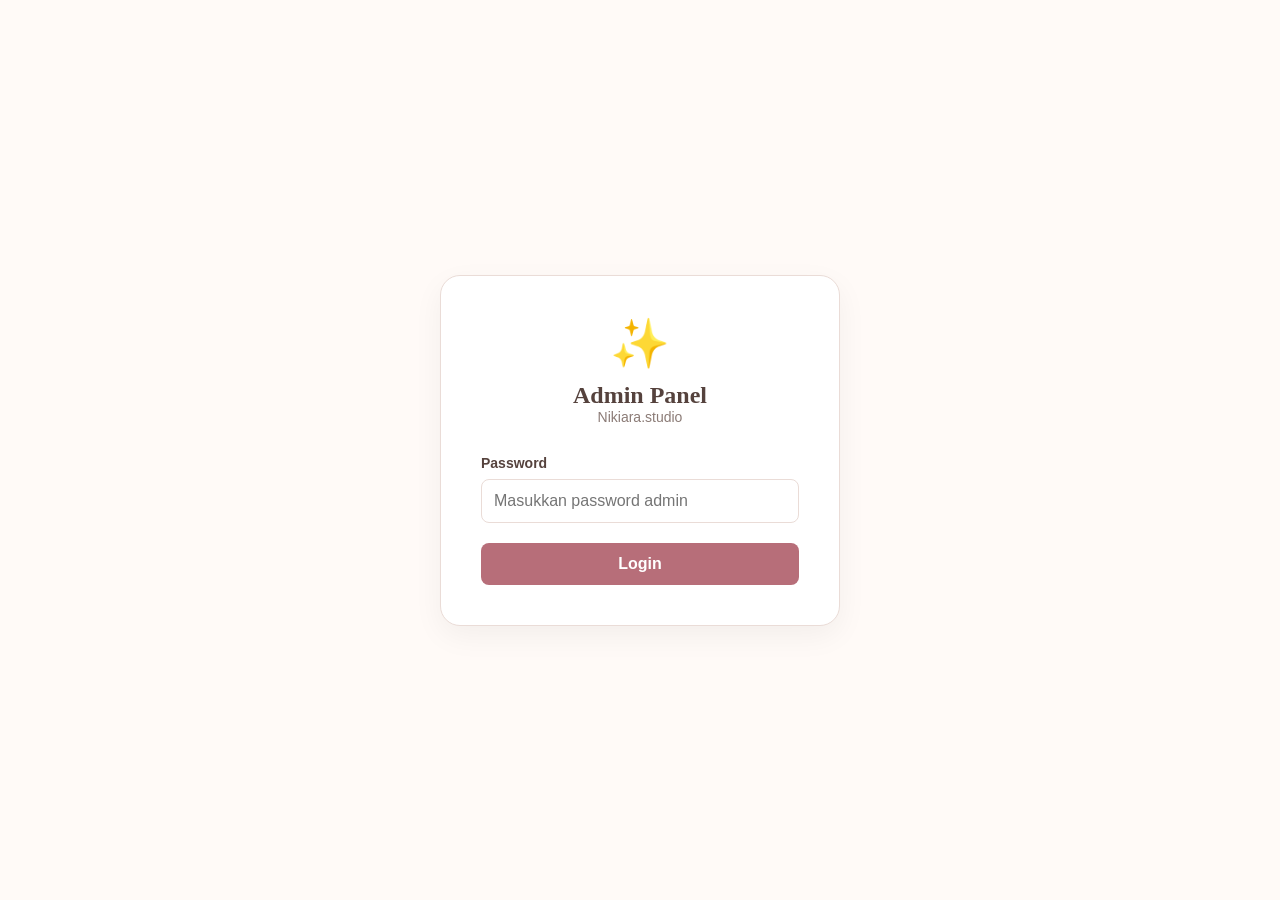
==== admin.html @ 88297eed "Rename Admin.html to admin.html" ====
<!DOCTYPE html>
<html lang="id">
<head>
  <meta charset="UTF-8">
  <meta name="viewport" content="width=device-width, initial-scale=1.0">
  <title>Control Panel - Nikiara.studio</title>
  <link rel="stylesheet" href="admin.css">
</head>
<body>

  <!-- ======================================
       LOGIN SCREEN
  ====================================== -->
  <div id="loginScreen" class="login-screen">
    <div class="login-card">
      <div class="login-header">
        <div class="brand-logo-placeholder">✨</div>
        <h2>Admin Panel</h2>
        <p>Nikiara.studio</p>
      </div>
      <form id="loginForm" class="login-form">
        <div class="form-group">
          <label for="adminPassword">Password</label>
          <input type="password" id="adminPassword" required placeholder="Masukkan password admin">
        </div>
        <button type="submit" class="primary-button w-100">Login</button>
        <p id="loginError" class="error-text" style="display: none;">Password salah!</p>
      </form>
    </div>
  </div>

  <!-- ======================================
       MAIN DASHBOARD
  ====================================== -->
  <div id="adminDashboard" class="admin-layout" style="display: none;">
    
    <!-- SIDEBAR -->
    <aside class="sidebar">
      <div class="sidebar-header">
        <h2>Nikiara Admin</h2>
      </div>
      <nav class="sidebar-nav" id="sidebarNav">
        <button class="nav-item active" data-target="panel-dashboard">📊 Dashboard</button>
        <button class="nav-item" data-target="panel-products">📦 Products</button>
        <button class="nav-item" data-target="panel-categories">🏷️ Categories</button>
        <button class="nav-item" data-target="panel-orders">🛒 Orders</button>
        <button class="nav-item" data-target="panel-portfolio">✨ Portfolio (Ref)</button>
        <button class="nav-item" data-target="panel-settings">⚙️ Settings</button>
      </nav>
      <div class="sidebar-footer">
        <button id="logoutBtn" class="nav-item text-danger">🚪 Logout</button>
      </div>
    </aside>

    <!-- MAIN CONTENT -->
    <main class="main-content">
      <header class="top-header">
        <h2 id="currentPanelTitle">Dashboard</h2>
        <div class="header-actions">
          <span class="admin-badge">Admin</span>
        </div>
      </header>

      <div class="content-area">
        
        <!-- PANEL: DASHBOARD -->
        <div id="panel-dashboard" class="panel active">
          <div class="stats-grid">
            <div class="stat-card">
              <h3>Total Orders</h3>
              <p class="stat-value">0</p>
            </div>
            <div class="stat-card">
              <h3>Active Products</h3>
              <p class="stat-value">0</p>
            </div>
            <div class="stat-card">
              <h3>Total Revenue</h3>
              <p class="stat-value">Rp0</p>
            </div>
          </div>
          <div class="placeholder-box">
            <p>Welcome to Nikiara Control Panel. Data will be synced from Google Sheets.</p>
          </div>
        </div>

        <!-- PANEL: PRODUCTS (Placeholder) -->
        <div id="panel-products" class="panel" style="display: none;">
          <div class="panel-toolbar">
            <button class="primary-button">+ Add Product</button>
          </div>
          <div class="placeholder-box">
            <p>Product management table will appear here.</p>
          </div>
        </div>

        <!-- PANEL: ORDERS (Placeholder) -->
        <div id="panel-orders" class="panel" style="display: none;">
          <div class="placeholder-box">
            <p>Order management table will appear here.</p>
          </div>
        </div>

        <!-- Other panels will be built here iteratively -->
        
      </div>
    </main>
  </div>

  <script src="admin.js"></script>
</body>
</html>
---- admin.css ----
/* RESET & BASE */
* { box-sizing: border-box; margin: 0; padding: 0; }
body { font-family: -apple-system, BlinkMacSystemFont, 'Segoe UI', Roboto, sans-serif; background: #f5f5f7; color: #333; }
button, input { font: inherit; border: 0; }
button { cursor: pointer; }

/* UTILITIES */
.w-100 { width: 100%; }
.text-danger { color: #d9534f !important; }

/* BUTTONS */
.primary-button { background: #b76e79; color: white; padding: 12px 20px; border-radius: 8px; font-weight: 600; transition: 0.2s; }
.primary-button:hover { background: #a05d68; }

/* LOGIN SCREEN */
.login-screen { position: fixed; inset: 0; background: #fffaf7; display: flex; align-items: center; justify-content: center; z-index: 100; }
.login-card { background: white; width: 100%; max-width: 400px; padding: 40px; border-radius: 20px; box-shadow: 0 10px 30px rgba(0,0,0,0.05); text-align: center; border: 1px solid #eadcd7; }
.login-header { margin-bottom: 30px; }
.brand-logo-placeholder { font-size: 48px; margin-bottom: 10px; }
.login-header h2 { color: #55423d; font-family: Georgia, serif; }
.login-header p { color: #8b7b76; font-size: 14px; }
.form-group { margin-bottom: 20px; text-align: left; }
.form-group label { display: block; font-size: 14px; font-weight: 600; margin-bottom: 8px; color: #55423d; }
.form-group input { width: 100%; padding: 12px; border: 1px solid #eadcd7; border-radius: 8px; outline: none; transition: 0.2s; }
.form-group input:focus { border-color: #b76e79; box-shadow: 0 0 0 3px rgba(183,110,121,0.1); }
.error-text { color: #d9534f; font-size: 13px; margin-top: 10px; }

/* ADMIN LAYOUT */
.admin-layout { display: flex; height: 100vh; overflow: hidden; }

/* SIDEBAR */
.sidebar { width: 260px; background: white; border-right: 1px solid #eaeaea; display: flex; flex-direction: column; }
.sidebar-header { padding: 24px; border-bottom: 1px solid #eaeaea; }
.sidebar-header h2 { font-size: 18px; color: #55423d; font-family: Georgia, serif; }
.sidebar-nav { flex: 1; padding: 20px 10px; overflow-y: auto; }
.nav-item { width: 100%; text-align: left; padding: 12px 16px; margin-bottom: 4px; background: transparent; border-radius: 8px; color: #666; font-weight: 500; transition: 0.2s; display: flex; align-items: center; gap: 10px; }
.nav-item:hover { background: #f5f5f7; color: #333; }
.nav-item.active { background: #f3e7e3; color: #b76e79; font-weight: 600; }
.sidebar-footer { padding: 20px 10px; border-top: 1px solid #eaeaea; }

/* MAIN CONTENT */
.main-content { flex: 1; display: flex; flex-direction: column; overflow: hidden; }
.top-header { height: 70px; background: white; border-bottom: 1px solid #eaeaea; display: flex; align-items: center; justify-content: space-between; padding: 0 30px; }
.admin-badge { background: #e7efd9; color: #4d5b4f; padding: 6px 12px; border-radius: 20px; font-size: 12px; font-weight: 700; }
.content-area { flex: 1; padding: 30px; overflow-y: auto; background: #f9f9fb; }

/* PANELS & WIDGETS */
.panel-toolbar { margin-bottom: 20px; display: flex; justify-content: flex-end; }
.stats-grid { display: grid; grid-template-columns: repeat(auto-fit, minmax(200px, 1fr)); gap: 20px; margin-bottom: 30px; }
.stat-card { background: white; padding: 24px; border-radius: 12px; border: 1px solid #eaeaea; box-shadow: 0 2px 10px rgba(0,0,0,0.02); }
.stat-card h3 { font-size: 14px; color: #888; font-weight: 500; margin-bottom: 10px; }
.stat-card .stat-value { font-size: 28px; font-weight: 700; color: #333; }
.placeholder-box { background: white; border: 1px dashed #ccc; border-radius: 12px; padding: 40px; text-align: center; color: #888; }
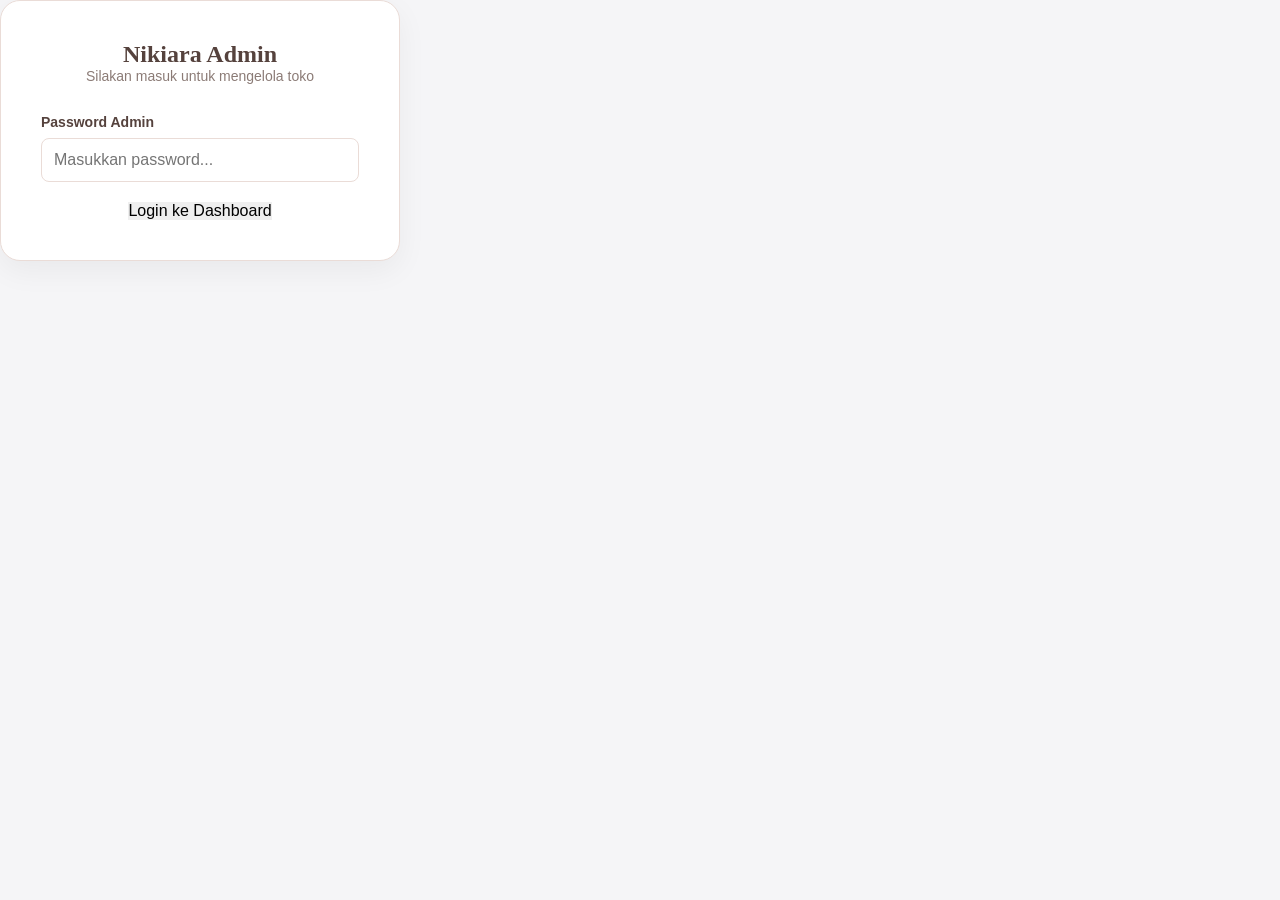
==== commit 2818d02d: "Update admin.html" ====
--- a/admin.html
+++ b/admin.html
@@ -8,33 +8,28 @@
 </head>
 <body>
 
-  <!-- ======================================
-       LOGIN SCREEN
-  ====================================== -->
-  <div id="loginScreen" class="login-screen">
+  <!-- 1. SCREEN LOGIN -->
+  <div id="loginScreen" class="login-container">
     <div class="login-card">
       <div class="login-header">
-        <div class="brand-logo-placeholder">✨</div>
-        <h2>Admin Panel</h2>
-        <p>Nikiara.studio</p>
+        <h2>Nikiara Admin</h2>
+        <p>Silakan masuk untuk mengelola toko</p>
       </div>
-      <form id="loginForm" class="login-form">
+      <form id="loginForm">
         <div class="form-group">
-          <label for="adminPassword">Password</label>
-          <input type="password" id="adminPassword" required placeholder="Masukkan password admin">
+          <label for="adminPassword">Password Admin</label>
+          <input type="password" id="adminPassword" placeholder="Masukkan password..." required>
         </div>
-        <button type="submit" class="primary-button w-100">Login</button>
-        <p id="loginError" class="error-text" style="display: none;">Password salah!</p>
+        <p id="loginError" class="login-error" style="display:none; color:red; margin-bottom:10px;">Password salah!</p>
+        <button type="submit" class="btn-primary">Login ke Dashboard</button>
       </form>
     </div>
   </div>
 
-  <!-- ======================================
-       MAIN DASHBOARD
-  ====================================== -->
-  <div id="adminDashboard" class="admin-layout" style="display: none;">
+  <!-- 2. DASHBOARD MAIN LAYOUT -->
+  <div id="adminDashboard" class="dashboard-container" style="display: none;">
     
-    <!-- SIDEBAR -->
+    <!-- Sidebar -->
     <aside class="sidebar">
       <div class="sidebar-header">
         <h2>Nikiara Admin</h2>
@@ -44,27 +39,26 @@
         <button class="nav-item" data-target="panel-products">📦 Products</button>
         <button class="nav-item" data-target="panel-categories">🏷️ Categories</button>
         <button class="nav-item" data-target="panel-orders">🛒 Orders</button>
-        <button class="nav-item" data-target="panel-portfolio">✨ Portfolio (Ref)</button>
+        <button class="nav-item" data-target="panel-references">✨ Portfolio (Ref)</button>
         <button class="nav-item" data-target="panel-settings">⚙️ Settings</button>
+        <hr style="border:0; border-top:1px solid #eee; margin:15px 0;">
+        <button class="nav-item logout" id="logoutBtn">🚪 Logout</button>
       </nav>
-      <div class="sidebar-footer">
-        <button id="logoutBtn" class="nav-item text-danger">🚪 Logout</button>
-      </div>
     </aside>
 
-    <!-- MAIN CONTENT -->
+    <!-- Content Area -->
     <main class="main-content">
-      <header class="top-header">
-        <h2 id="currentPanelTitle">Dashboard</h2>
-        <div class="header-actions">
-          <span class="admin-badge">Admin</span>
+      <header class="top-bar">
+        <h1 id="currentPanelTitle">Dashboard</h1>
+        <div class="user-profile">
+          <span>Admin</span>
         </div>
       </header>
 
-      <div class="content-area">
+      <div class="content-body">
         
-        <!-- PANEL: DASHBOARD -->
-        <div id="panel-dashboard" class="panel active">
+        <!-- PANEL 1: DASHBOARD OVERVIEW -->
+        <section id="panel-dashboard" class="panel active">
           <div class="stats-grid">
             <div class="stat-card">
               <h3>Total Orders</h3>
@@ -80,29 +74,45 @@
             </div>
           </div>
           <div class="placeholder-box">
-            <p>Welcome to Nikiara Control Panel. Data will be synced from Google Sheets.</p>
+            <p>⏳ Menarik data pesanan...</p>
           </div>
-        </div>
+        </section>
 
-        <!-- PANEL: PRODUCTS (Placeholder) -->
-        <div id="panel-products" class="panel" style="display: none;">
-          <div class="panel-toolbar">
-            <button class="primary-button">+ Add Product</button>
+        <!-- PANEL 2: PRODUCTS -->
+        <section id="panel-products" class="panel" style="display: none;">
+          <div class="placeholder-box">
+            <p>Product management feature will appear here.</p>
           </div>
+        </section>
+
+        <!-- PANEL 3: CATEGORIES -->
+        <section id="panel-categories" class="panel" style="display: none;">
           <div class="placeholder-box">
-            <p>Product management table will appear here.</p>
+            <p>Category management table will appear here.</p>
           </div>
-        </div>
+        </section>
 
-        <!-- PANEL: ORDERS (Placeholder) -->
-        <div id="panel-orders" class="panel" style="display: none;">
+        <!-- PANEL 4: ORDERS (Tempat Tabel Pesanan Muncul) -->
+        <section id="panel-orders" class="panel" style="display: none;">
           <div class="placeholder-box">
-            <p>Order management table will appear here.</p>
+            <p>⏳ Memuat daftar pesanan...</p>
           </div>
-        </div>
+        </section>
 
-        <!-- Other panels will be built here iteratively -->
-        
+        <!-- PANEL 5: PORTFOLIO / REFERENCES -->
+        <section id="panel-references" class="panel" style="display: none;">
+          <div class="placeholder-box">
+            <p>Portfolio management table will appear here.</p>
+          </div>
+        </section>
+
+        <!-- PANEL 6: SETTINGS -->
+        <section id="panel-settings" class="panel" style="display: none;">
+          <div class="placeholder-box">
+            <p>Store settings will appear here.</p>
+          </div>
+        </section>
+
       </div>
     </main>
   </div>
@@ -110,4 +120,3 @@
   <script src="admin.js"></script>
 </body>
 </html>
-
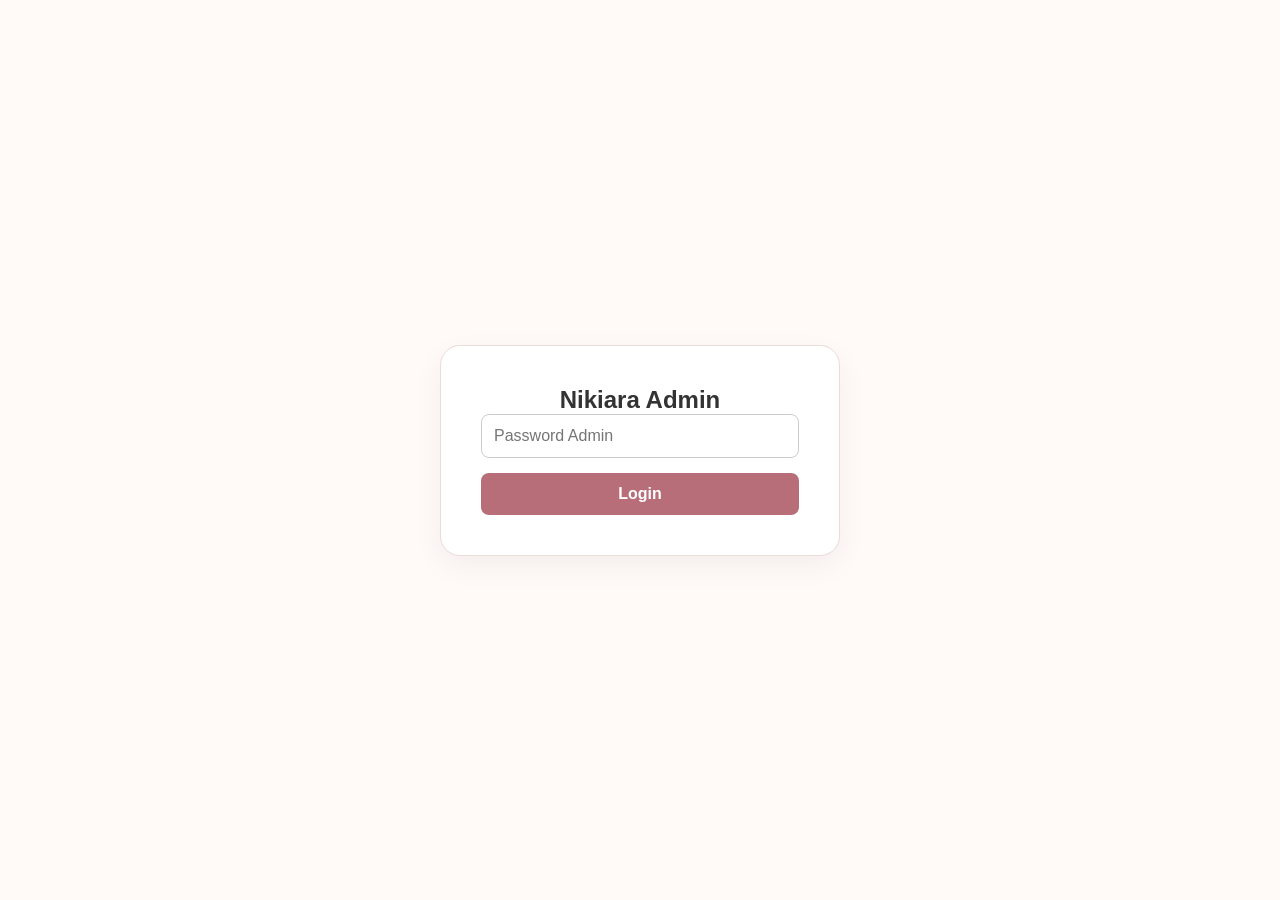
==== commit 61a2ef86: "Update admin.html" ====
--- a/admin.html
+++ b/admin.html
@@ -5,118 +5,106 @@
   <meta name="viewport" content="width=device-width, initial-scale=1.0">
   <title>Control Panel - Nikiara.studio</title>
   <link rel="stylesheet" href="admin.css">
+  <style>
+    /* Styling Modal Sederhana */
+    .modal { display: none; position: fixed; inset: 0; background: rgba(0,0,0,0.5); z-index: 1000; align-items: center; justify-content: center; }
+    .modal-content { background: white; padding: 25px; border-radius: 12px; width: 90%; max-width: 500px; max-height: 90vh; overflow-y: auto; }
+    .modal-content input, .modal-content textarea, .modal-content select { width: 100%; padding: 10px; margin: 8px 0 15px; border: 1px solid #ddd; border-radius: 6px; }
+    .badge { padding: 4px 8px; border-radius: 4px; font-size: 12px; font-weight: bold; }
+    .badge-success { background: #e7efd9; color: #4d5b4f; }
+    .badge-danger { background: #f8d7da; color: #721c24; }
+  </style>
 </head>
 <body>
 
-  <!-- 1. SCREEN LOGIN -->
-  <div id="loginScreen" class="login-container">
+  <!-- LOGIN SCREEN -->
+  <div id="loginScreen" class="login-screen">
     <div class="login-card">
-      <div class="login-header">
-        <h2>Nikiara Admin</h2>
-        <p>Silakan masuk untuk mengelola toko</p>
-      </div>
+      <h2>Nikiara Admin</h2>
       <form id="loginForm">
-        <div class="form-group">
-          <label for="adminPassword">Password Admin</label>
-          <input type="password" id="adminPassword" placeholder="Masukkan password..." required>
-        </div>
-        <p id="loginError" class="login-error" style="display:none; color:red; margin-bottom:10px;">Password salah!</p>
-        <button type="submit" class="btn-primary">Login ke Dashboard</button>
+        <input type="password" id="adminPassword" required placeholder="Password Admin" style="width:100%; padding:12px; margin-bottom:15px; border:1px solid #ccc; border-radius:8px;">
+        <button type="submit" class="primary-button" style="width:100%">Login</button>
+        <p id="loginError" style="display:none; color:red; margin-top:10px;">Password salah!</p>
       </form>
     </div>
   </div>
 
-  <!-- 2. DASHBOARD MAIN LAYOUT -->
-  <div id="adminDashboard" class="dashboard-container" style="display: none;">
-    
-    <!-- Sidebar -->
+  <!-- DASHBOARD -->
+  <div id="adminDashboard" class="admin-layout" style="display: none;">
     <aside class="sidebar">
-      <div class="sidebar-header">
-        <h2>Nikiara Admin</h2>
-      </div>
+      <div class="sidebar-header"><h2>Admin Panel</h2></div>
       <nav class="sidebar-nav" id="sidebarNav">
         <button class="nav-item active" data-target="panel-dashboard">📊 Dashboard</button>
         <button class="nav-item" data-target="panel-products">📦 Products</button>
-        <button class="nav-item" data-target="panel-categories">🏷️ Categories</button>
         <button class="nav-item" data-target="panel-orders">🛒 Orders</button>
-        <button class="nav-item" data-target="panel-references">✨ Portfolio (Ref)</button>
-        <button class="nav-item" data-target="panel-settings">⚙️ Settings</button>
-        <hr style="border:0; border-top:1px solid #eee; margin:15px 0;">
-        <button class="nav-item logout" id="logoutBtn">🚪 Logout</button>
+        <button id="logoutBtn" class="nav-item text-danger" style="margin-top:auto">🚪 Logout</button>
       </nav>
     </aside>
 
-    <!-- Content Area -->
     <main class="main-content">
-      <header class="top-bar">
-        <h1 id="currentPanelTitle">Dashboard</h1>
-        <div class="user-profile">
-          <span>Admin</span>
+      <header class="top-header"><h2 id="currentPanelTitle">Dashboard</h2></header>
+      <div class="content-area">
+        
+        <div id="panel-dashboard" class="panel active">
+          <div class="stats-grid">
+            <div class="stat-card"><h3>Total Orders</h3><p class="stat-value">0</p></div>
+            <div class="stat-card"><h3>Active Products</h3><p class="stat-value">0</p></div>
+            <div class="stat-card"><h3>Total Revenue</h3><p class="stat-value">Rp0</p></div>
+          </div>
         </div>
-      </header>
 
-      <div class="content-body">
-        
-        <!-- PANEL 1: DASHBOARD OVERVIEW -->
-        <section id="panel-dashboard" class="panel active">
-          <div class="stats-grid">
-            <div class="stat-card">
-              <h3>Total Orders</h3>
-              <p class="stat-value">0</p>
-            </div>
-            <div class="stat-card">
-              <h3>Active Products</h3>
-              <p class="stat-value">0</p>
-            </div>
-            <div class="stat-card">
-              <h3>Total Revenue</h3>
-              <p class="stat-value">Rp0</p>
-            </div>
+        <div id="panel-products" class="panel" style="display: none;">
+          <div style="margin-bottom: 15px; text-align: right;">
+            <button class="primary-button" onclick="AdminApp.openProductModal()">+ Tambah Produk</button>
           </div>
-          <div class="placeholder-box">
-            <p>⏳ Menarik data pesanan...</p>
-          </div>
-        </section>
+          <div class="placeholder-box"><p>⏳ Memuat Produk...</p></div>
+        </div>
 
-        <!-- PANEL 2: PRODUCTS -->
-        <section id="panel-products" class="panel" style="display: none;">
-          <div class="placeholder-box">
-            <p>Product management feature will appear here.</p>
-          </div>
-        </section>
-
-        <!-- PANEL 3: CATEGORIES -->
-        <section id="panel-categories" class="panel" style="display: none;">
-          <div class="placeholder-box">
-            <p>Category management table will appear here.</p>
-          </div>
-        </section>
-
-        <!-- PANEL 4: ORDERS (Tempat Tabel Pesanan Muncul) -->
-        <section id="panel-orders" class="panel" style="display: none;">
-          <div class="placeholder-box">
-            <p>⏳ Memuat daftar pesanan...</p>
-          </div>
-        </section>
-
-        <!-- PANEL 5: PORTFOLIO / REFERENCES -->
-        <section id="panel-references" class="panel" style="display: none;">
-          <div class="placeholder-box">
-            <p>Portfolio management table will appear here.</p>
-          </div>
-        </section>
-
-        <!-- PANEL 6: SETTINGS -->
-        <section id="panel-settings" class="panel" style="display: none;">
-          <div class="placeholder-box">
-            <p>Store settings will appear here.</p>
-          </div>
-        </section>
+        <div id="panel-orders" class="panel" style="display: none;">
+          <div class="placeholder-box"><p>⏳ Memuat Pesanan...</p></div>
+        </div>
 
       </div>
     </main>
   </div>
 
+  <!-- MODAL TAMBAH/EDIT PRODUK -->
+  <div id="productModal" class="modal">
+    <div class="modal-content">
+      <h3 id="modalTitle" style="margin-bottom: 15px; color: #55423d;">Tambah Produk</h3>
+      <form id="productForm">
+        <input type="hidden" id="formProductId">
+        
+        <label>Nama Produk</label>
+        <input type="text" id="formName" required>
+        
+        <div style="display:flex; gap:10px;">
+          <div style="flex:1"><label>Harga (Rp)</label><input type="number" id="formPrice" required></div>
+          <div style="flex:1"><label>Stok</label><input type="number" id="formStock" required></div>
+        </div>
+        
+        <label>Kategori</label>
+        <select id="formCategory" required>
+          <option value="Paper">Paper</option>
+          <option value="Sticker">Sticker</option>
+          <option value="Journal">Journal</option>
+          <option value="Decoration">Decoration</option>
+        </select>
+
+        <label>Status</label>
+        <select id="formActive">
+          <option value="TRUE">Aktif</option>
+          <option value="FALSE">Nonaktif</option>
+        </select>
+        
+        <div style="display:flex; gap:10px; margin-top:20px;">
+          <button type="button" onclick="AdminApp.closeProductModal()" style="flex:1; padding:10px; background:#eee; border-radius:8px;">Batal</button>
+          <button type="submit" class="primary-button" style="flex:1;" id="saveProductBtn">Simpan</button>
+        </div>
+      </form>
+    </div>
+  </div>
+
   <script src="admin.js"></script>
 </body>
 </html>
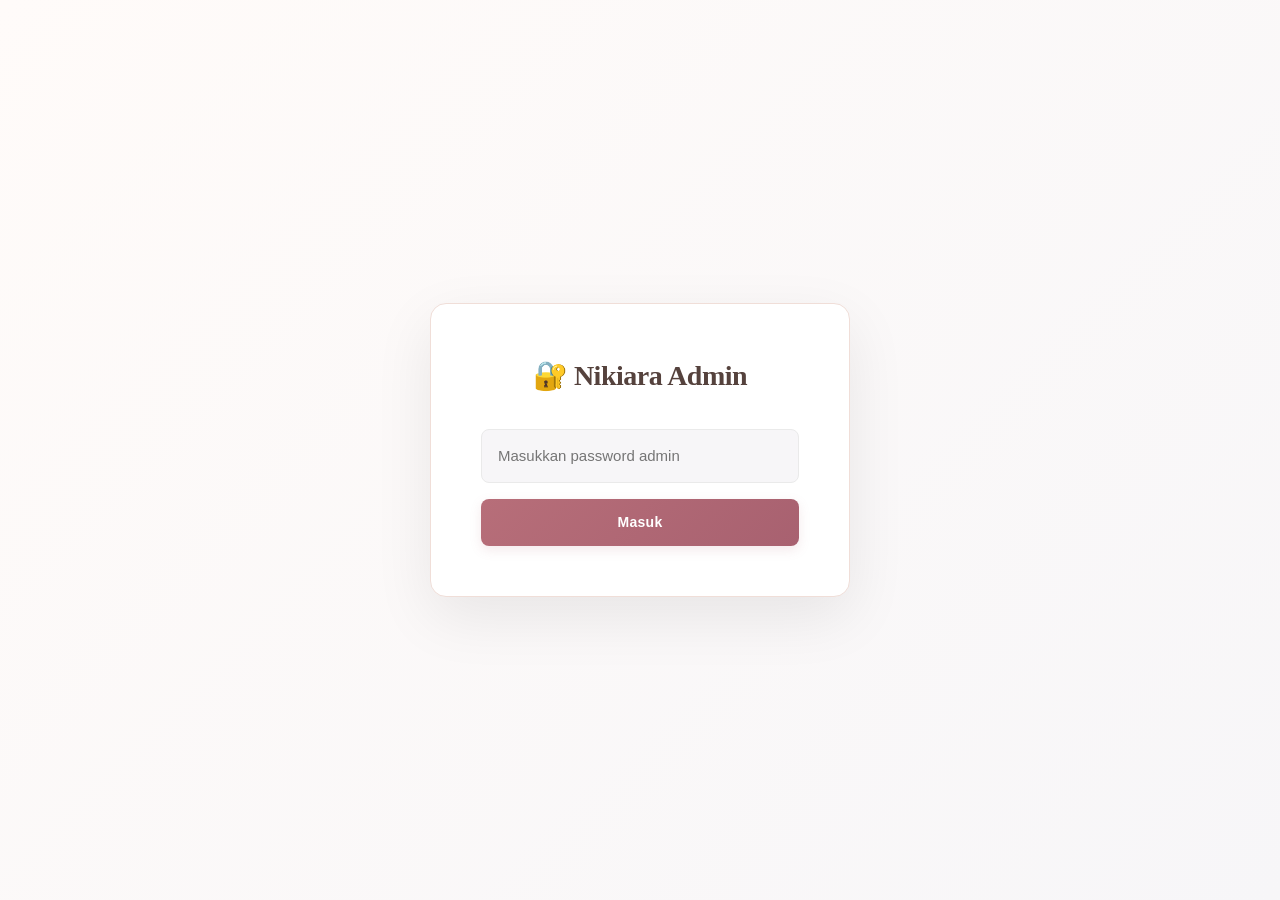
==== commit 8af65197: "Update admin.html" ====
--- a/admin.html
+++ b/admin.html
@@ -5,106 +5,268 @@
   <meta name="viewport" content="width=device-width, initial-scale=1.0">
   <title>Control Panel - Nikiara.studio</title>
   <link rel="stylesheet" href="admin.css">
-  <style>
-    /* Styling Modal Sederhana */
-    .modal { display: none; position: fixed; inset: 0; background: rgba(0,0,0,0.5); z-index: 1000; align-items: center; justify-content: center; }
-    .modal-content { background: white; padding: 25px; border-radius: 12px; width: 90%; max-width: 500px; max-height: 90vh; overflow-y: auto; }
-    .modal-content input, .modal-content textarea, .modal-content select { width: 100%; padding: 10px; margin: 8px 0 15px; border: 1px solid #ddd; border-radius: 6px; }
-    .badge { padding: 4px 8px; border-radius: 4px; font-size: 12px; font-weight: bold; }
-    .badge-success { background: #e7efd9; color: #4d5b4f; }
-    .badge-danger { background: #f8d7da; color: #721c24; }
-  </style>
 </head>
 <body>
 
   <!-- LOGIN SCREEN -->
   <div id="loginScreen" class="login-screen">
     <div class="login-card">
-      <h2>Nikiara Admin</h2>
+      <h2>🔐 Nikiara Admin</h2>
       <form id="loginForm">
-        <input type="password" id="adminPassword" required placeholder="Password Admin" style="width:100%; padding:12px; margin-bottom:15px; border:1px solid #ccc; border-radius:8px;">
-        <button type="submit" class="primary-button" style="width:100%">Login</button>
-        <p id="loginError" style="display:none; color:red; margin-top:10px;">Password salah!</p>
-      </form>
-    </div>
-  </div>
-
-  <!-- DASHBOARD -->
+        <input type="password" id="adminPassword" required placeholder="Masukkan password admin" autocomplete="off">
+        <button type="submit" class="primary-button" style="width:100%;">Masuk</button>
+        <p id="loginError" style="display:none; color:#d9534f; margin-top:12px; font-size:13px;">❌ Password salah! Coba lagi.</p>
+      </form>
+    </div>
+  </div>
+
+  <!-- ADMIN DASHBOARD -->
   <div id="adminDashboard" class="admin-layout" style="display: none;">
+    <!-- SIDEBAR -->
     <aside class="sidebar">
-      <div class="sidebar-header"><h2>Admin Panel</h2></div>
+      <div class="sidebar-header"><h2>📊 Admin</h2></div>
       <nav class="sidebar-nav" id="sidebarNav">
-        <button class="nav-item active" data-target="panel-dashboard">📊 Dashboard</button>
-        <button class="nav-item" data-target="panel-products">📦 Products</button>
-        <button class="nav-item" data-target="panel-orders">🛒 Orders</button>
-        <button id="logoutBtn" class="nav-item text-danger" style="margin-top:auto">🚪 Logout</button>
+        <button class="nav-item active" data-target="panel-dashboard">📈 Dashboard</button>
+        <button class="nav-item" data-target="panel-products">📦 Produk</button>
+        <button class="nav-item" data-target="panel-categories">🏷️ Kategori</button>
+        <button class="nav-item" data-target="panel-orders">🛒 Pesanan</button>
+        <button class="nav-item" data-target="panel-references">✨ Portfolio</button>
+        <button class="nav-item" data-target="panel-settings">⚙️ Pengaturan</button>
+        <button id="logoutBtn" class="nav-item text-danger">🚪 Keluar</button>
       </nav>
     </aside>
 
+    <!-- MAIN CONTENT -->
     <main class="main-content">
       <header class="top-header"><h2 id="currentPanelTitle">Dashboard</h2></header>
       <div class="content-area">
-        
+
+        <!-- PANEL: DASHBOARD -->
         <div id="panel-dashboard" class="panel active">
           <div class="stats-grid">
-            <div class="stat-card"><h3>Total Orders</h3><p class="stat-value">0</p></div>
-            <div class="stat-card"><h3>Active Products</h3><p class="stat-value">0</p></div>
-            <div class="stat-card"><h3>Total Revenue</h3><p class="stat-value">Rp0</p></div>
-          </div>
-        </div>
-
+            <div class="stat-card">
+              <h3>Total Pesanan</h3>
+              <p class="stat-value" id="stat-orders">0</p>
+            </div>
+            <div class="stat-card">
+              <h3>Produk Aktif</h3>
+              <p class="stat-value" id="stat-products">0</p>
+            </div>
+            <div class="stat-card">
+              <h3>Total Penjualan</h3>
+              <p class="stat-value" id="stat-revenue">Rp0</p>
+            </div>
+          </div>
+        </div>
+
+        <!-- PANEL: PRODUCTS -->
         <div id="panel-products" class="panel" style="display: none;">
-          <div style="margin-bottom: 15px; text-align: right;">
+          <div class="panel-toolbar">
             <button class="primary-button" onclick="AdminApp.openProductModal()">+ Tambah Produk</button>
           </div>
-          <div class="placeholder-box"><p>⏳ Memuat Produk...</p></div>
-        </div>
-
+          <div class="placeholder-box" id="productBox"><p>⏳ Memuat produk...</p></div>
+        </div>
+
+        <!-- PANEL: CATEGORIES (NEW) -->
+        <div id="panel-categories" class="panel" style="display: none;">
+          <div class="panel-toolbar">
+            <button class="primary-button" onclick="AdminApp.openCategoryModal()">+ Tambah Kategori</button>
+          </div>
+          <div class="placeholder-box" id="categoryBox"><p>⏳ Memuat kategori...</p></div>
+        </div>
+
+        <!-- PANEL: ORDERS -->
         <div id="panel-orders" class="panel" style="display: none;">
-          <div class="placeholder-box"><p>⏳ Memuat Pesanan...</p></div>
+          <div class="placeholder-box" id="orderBox"><p>⏳ Memuat pesanan...</p></div>
+        </div>
+
+        <!-- PANEL: REFERENCES (PORTFOLIO) -->
+        <div id="panel-references" class="panel" style="display: none;">
+          <div class="panel-toolbar">
+            <button class="primary-button" onclick="AdminApp.openReferenceModal()">+ Tambah Karya</button>
+          </div>
+          <div class="placeholder-box" id="referenceBox"><p>⏳ Memuat portfolio...</p></div>
+        </div>
+
+        <!-- PANEL: SETTINGS -->
+        <div id="panel-settings" class="panel" style="display: none;">
+          <div class="placeholder-box" id="settingsBox"><p>⏳ Memuat pengaturan...</p></div>
         </div>
 
       </div>
     </main>
   </div>
 
-  <!-- MODAL TAMBAH/EDIT PRODUK -->
+  <!-- ==========================================
+       MODAL: PRODUK
+  ========================================== -->
   <div id="productModal" class="modal">
     <div class="modal-content">
-      <h3 id="modalTitle" style="margin-bottom: 15px; color: #55423d;">Tambah Produk</h3>
+      <h3 id="productModalTitle">Tambah Produk</h3>
       <form id="productForm">
         <input type="hidden" id="formProductId">
         
-        <label>Nama Produk</label>
-        <input type="text" id="formName" required>
+        <div class="form-group">
+          <label>Foto Produk</label>
+          <div class="upload-area">
+            <input type="file" id="formImageFile" accept="image/*">
+            <input type="hidden" id="formImageUrl">
+            <div id="imagePreview" class="image-preview"></div>
+          </div>
+          <p id="uploadStatus" class="upload-status"></p>
+        </div>
+
+        <div class="form-group">
+          <label>Nama Produk</label>
+          <input type="text" id="formName" required>
+        </div>
+
+        <div class="form-row">
+          <div class="form-group">
+            <label>Harga (Rp)</label>
+            <input type="number" id="formPrice" required min="0">
+          </div>
+          <div class="form-group">
+            <label>Stok</label>
+            <input type="number" id="formStock" required min="0">
+          </div>
+        </div>
+
+        <div class="form-group">
+          <label>Kategori</label>
+          <select id="formCategory" required>
+            <option value="">-- Pilih Kategori --</option>
+          </select>
+        </div>
+
+        <div class="form-group">
+          <label>Deskripsi</label>
+          <textarea id="formDescription"></textarea>
+        </div>
+
+        <div class="form-row">
+          <div class="form-group">
+            <label>Status</label>
+            <select id="formActive">
+              <option value="TRUE">Aktif</option>
+              <option value="FALSE">Nonaktif</option>
+            </select>
+          </div>
+          <div class="form-group">
+            <label>Featured</label>
+            <select id="formFeatured">
+              <option value="FALSE">Tidak</option>
+              <option value="TRUE">Ya</option>
+            </select>
+          </div>
+        </div>
+
+        <div class="modal-buttons">
+          <button type="button" class="btn-cancel" onclick="AdminApp.closeProductModal()">Batal</button>
+          <button type="submit" class="primary-button" id="saveProductBtn">Simpan Produk</button>
+        </div>
+      </form>
+    </div>
+  </div>
+
+  <!-- ==========================================
+       MODAL: KATEGORI (NEW)
+  ========================================== -->
+  <div id="categoryModal" class="modal">
+    <div class="modal-content">
+      <h3 id="categoryModalTitle">Tambah Kategori</h3>
+      <form id="categoryForm">
+        <input type="hidden" id="formCategoryId">
         
-        <div style="display:flex; gap:10px;">
-          <div style="flex:1"><label>Harga (Rp)</label><input type="number" id="formPrice" required></div>
-          <div style="flex:1"><label>Stok</label><input type="number" id="formStock" required></div>
-        </div>
+        <div class="form-group">
+          <label>ID Kategori</label>
+          <input type="text" id="formCatId" required placeholder="mis: cat_paper" pattern="[a-zA-Z0-9_-]+" title="Gunakan huruf, angka, underscore, atau hyphen">
+        </div>
+
+        <div class="form-group">
+          <label>Nama Kategori</label>
+          <input type="text" id="formCatName" required placeholder="mis: Paper">
+        </div>
+
+        <div class="form-group">
+          <label>Icon/Emoji</label>
+          <input type="text" id="formCatIcon" value="📦" maxlength="5" placeholder="mis: 📄">
+        </div>
+
+        <div class="form-row">
+          <div class="form-group">
+            <label>Urutan</label>
+            <input type="number" id="formCatSort" value="999" min="1">
+          </div>
+          <div class="form-group">
+            <label>Status</label>
+            <select id="formCatActive">
+              <option value="TRUE">Aktif</option>
+              <option value="FALSE">Nonaktif</option>
+            </select>
+          </div>
+        </div>
+
+        <div class="modal-buttons">
+          <button type="button" class="btn-cancel" onclick="AdminApp.closeCategoryModal()">Batal</button>
+          <button type="submit" class="primary-button" id="saveCategoryBtn">Simpan Kategori</button>
+        </div>
+      </form>
+    </div>
+  </div>
+
+  <!-- ==========================================
+       MODAL: REFERENCES (PORTFOLIO)
+  ========================================== -->
+  <div id="referenceModal" class="modal">
+    <div class="modal-content">
+      <h3 id="referenceModalTitle">Tambah Karya Portfolio</h3>
+      <form id="referenceForm">
+        <input type="hidden" id="formRefId">
         
-        <label>Kategori</label>
-        <select id="formCategory" required>
-          <option value="Paper">Paper</option>
-          <option value="Sticker">Sticker</option>
-          <option value="Journal">Journal</option>
-          <option value="Decoration">Decoration</option>
-        </select>
-
-        <label>Status</label>
-        <select id="formActive">
-          <option value="TRUE">Aktif</option>
-          <option value="FALSE">Nonaktif</option>
-        </select>
-        
-        <div style="display:flex; gap:10px; margin-top:20px;">
-          <button type="button" onclick="AdminApp.closeProductModal()" style="flex:1; padding:10px; background:#eee; border-radius:8px;">Batal</button>
-          <button type="submit" class="primary-button" style="flex:1;" id="saveProductBtn">Simpan</button>
-        </div>
-      </form>
-    </div>
-  </div>
-
+        <div class="form-group">
+          <label>Foto Karya</label>
+          <div class="upload-area">
+            <input type="file" id="formRefImageFile" accept="image/*">
+            <input type="hidden" id="formRefImageUrl">
+            <div id="refImagePreview" class="image-preview"></div>
+          </div>
+          <p id="refUploadStatus" class="upload-status"></p>
+        </div>
+
+        <div class="form-group">
+          <label>Judul Karya</label>
+          <input type="text" id="formRefTitle" required>
+        </div>
+
+        <div class="form-group">
+          <label>Deskripsi</label>
+          <textarea id="formRefDescription"></textarea>
+        </div>
+
+        <div class="form-row">
+          <div class="form-group">
+            <label>Urutan</label>
+            <input type="number" id="formRefSort" value="999" min="1">
+          </div>
+          <div class="form-group">
+            <label>Status</label>
+            <select id="formRefActive">
+              <option value="TRUE">Aktif</option>
+              <option value="FALSE">Nonaktif</option>
+            </select>
+          </div>
+        </div>
+
+        <div class="modal-buttons">
+          <button type="button" class="btn-cancel" onclick="AdminApp.closeReferenceModal()">Batal</button>
+          <button type="submit" class="primary-button" id="saveRefBtn">Simpan Karya</button>
+        </div>
+      </form>
+    </div>
+  </div>
+
+  <!-- SCRIPTS -->
   <script src="admin.js"></script>
 </body>
 </html>
--- a/admin.css
+++ b/admin.css
@@ -1,53 +1,945 @@
-/* RESET & BASE */
-* { box-sizing: border-box; margin: 0; padding: 0; }
-body { font-family: -apple-system, BlinkMacSystemFont, 'Segoe UI', Roboto, sans-serif; background: #f5f5f7; color: #333; }
-button, input { font: inherit; border: 0; }
-button { cursor: pointer; }
-
-/* UTILITIES */
-.w-100 { width: 100%; }
-.text-danger { color: #d9534f !important; }
-
-/* BUTTONS */
-.primary-button { background: #b76e79; color: white; padding: 12px 20px; border-radius: 8px; font-weight: 600; transition: 0.2s; }
-.primary-button:hover { background: #a05d68; }
-
-/* LOGIN SCREEN */
-.login-screen { position: fixed; inset: 0; background: #fffaf7; display: flex; align-items: center; justify-content: center; z-index: 100; }
-.login-card { background: white; width: 100%; max-width: 400px; padding: 40px; border-radius: 20px; box-shadow: 0 10px 30px rgba(0,0,0,0.05); text-align: center; border: 1px solid #eadcd7; }
-.login-header { margin-bottom: 30px; }
-.brand-logo-placeholder { font-size: 48px; margin-bottom: 10px; }
-.login-header h2 { color: #55423d; font-family: Georgia, serif; }
-.login-header p { color: #8b7b76; font-size: 14px; }
-.form-group { margin-bottom: 20px; text-align: left; }
-.form-group label { display: block; font-size: 14px; font-weight: 600; margin-bottom: 8px; color: #55423d; }
-.form-group input { width: 100%; padding: 12px; border: 1px solid #eadcd7; border-radius: 8px; outline: none; transition: 0.2s; }
-.form-group input:focus { border-color: #b76e79; box-shadow: 0 0 0 3px rgba(183,110,121,0.1); }
-.error-text { color: #d9534f; font-size: 13px; margin-top: 10px; }
-
-/* ADMIN LAYOUT */
-.admin-layout { display: flex; height: 100vh; overflow: hidden; }
-
-/* SIDEBAR */
-.sidebar { width: 260px; background: white; border-right: 1px solid #eaeaea; display: flex; flex-direction: column; }
-.sidebar-header { padding: 24px; border-bottom: 1px solid #eaeaea; }
-.sidebar-header h2 { font-size: 18px; color: #55423d; font-family: Georgia, serif; }
-.sidebar-nav { flex: 1; padding: 20px 10px; overflow-y: auto; }
-.nav-item { width: 100%; text-align: left; padding: 12px 16px; margin-bottom: 4px; background: transparent; border-radius: 8px; color: #666; font-weight: 500; transition: 0.2s; display: flex; align-items: center; gap: 10px; }
-.nav-item:hover { background: #f5f5f7; color: #333; }
-.nav-item.active { background: #f3e7e3; color: #b76e79; font-weight: 600; }
-.sidebar-footer { padding: 20px 10px; border-top: 1px solid #eaeaea; }
-
-/* MAIN CONTENT */
-.main-content { flex: 1; display: flex; flex-direction: column; overflow: hidden; }
-.top-header { height: 70px; background: white; border-bottom: 1px solid #eaeaea; display: flex; align-items: center; justify-content: space-between; padding: 0 30px; }
-.admin-badge { background: #e7efd9; color: #4d5b4f; padding: 6px 12px; border-radius: 20px; font-size: 12px; font-weight: 700; }
-.content-area { flex: 1; padding: 30px; overflow-y: auto; background: #f9f9fb; }
-
-/* PANELS & WIDGETS */
-.panel-toolbar { margin-bottom: 20px; display: flex; justify-content: flex-end; }
-.stats-grid { display: grid; grid-template-columns: repeat(auto-fit, minmax(200px, 1fr)); gap: 20px; margin-bottom: 30px; }
-.stat-card { background: white; padding: 24px; border-radius: 12px; border: 1px solid #eaeaea; box-shadow: 0 2px 10px rgba(0,0,0,0.02); }
-.stat-card h3 { font-size: 14px; color: #888; font-weight: 500; margin-bottom: 10px; }
-.stat-card .stat-value { font-size: 28px; font-weight: 700; color: #333; }
-.placeholder-box { background: white; border: 1px dashed #ccc; border-radius: 12px; padding: 40px; text-align: center; color: #888; }
+/* ===============================================
+   RESET & BASE
+=============================================== */
+
+* {
+  box-sizing: border-box;
+  margin: 0;
+  padding: 0;
+}
+
+html {
+  scroll-behavior: smooth;
+}
+
+body {
+  font-family: -apple-system, BlinkMacSystemFont, 'Segoe UI', Roboto, 'Helvetica Neue', Arial, sans-serif;
+  background: #f7f6f8;
+  color: #333;
+  line-height: 1.6;
+  overflow-x: hidden;
+}
+
+button, input, textarea, select {
+  font: inherit;
+  border: 0;
+  cursor: pointer;
+}
+
+input, textarea, select {
+  cursor: text;
+}
+
+a {
+  color: inherit;
+  text-decoration: none;
+}
+
+img {
+  max-width: 100%;
+  display: block;
+}
+
+/* ===============================================
+   DESIGN TOKENS & UTILITIES
+=============================================== */
+
+:root {
+  --color-primary: #b76e79;
+  --color-primary-dark: #a05d68;
+  --color-secondary: #5f7161;
+  --color-secondary-dark: #4d5b4f;
+  --color-danger: #d9534f;
+  --color-success: #5f7161;
+  --color-warning: #f0ad4e;
+  --color-bg-light: #fffbf9;
+  --color-bg-neutral: #f7f6f8;
+  --color-border: #eaeaea;
+  --color-text-primary: #333;
+  --color-text-secondary: #666;
+  --color-text-muted: #999;
+  --shadow-sm: 0 2px 8px rgba(0, 0, 0, 0.04);
+  --shadow-md: 0 4px 16px rgba(0, 0, 0, 0.08);
+  --shadow-lg: 0 12px 32px rgba(0, 0, 0, 0.12);
+  --radius-sm: 6px;
+  --radius-md: 8px;
+  --radius-lg: 12px;
+  --radius-xl: 16px;
+  --radius-full: 999px;
+  --transition-fast: 0.2s ease;
+  --transition-normal: 0.3s ease;
+  --transition-smooth: 0.4s cubic-bezier(0.34, 1.56, 0.64, 1);
+}
+
+.text-danger {
+  color: var(--color-danger) !important;
+}
+
+.text-success {
+  color: var(--color-success) !important;
+}
+
+/* ===============================================
+   ANIMATIONS
+=============================================== */
+
+@keyframes fadeIn {
+  from { opacity: 0; }
+  to { opacity: 1; }
+}
+
+@keyframes slideInUp {
+  from {
+    opacity: 0;
+    transform: translateY(20px);
+  }
+  to {
+    opacity: 1;
+    transform: translateY(0);
+  }
+}
+
+@keyframes slideInDown {
+  from {
+    opacity: 0;
+    transform: translateY(-20px);
+  }
+  to {
+    opacity: 1;
+    transform: translateY(0);
+  }
+}
+
+/* ===============================================
+   BUTTONS & INPUTS
+=============================================== */
+
+.primary-button {
+  background: linear-gradient(135deg, var(--color-primary) 0%, #a86170 100%);
+  color: white;
+  padding: 12px 24px;
+  border-radius: var(--radius-md);
+  font-weight: 600;
+  transition: all var(--transition-normal);
+  box-shadow: 0 4px 12px rgba(183, 110, 121, 0.15);
+  font-size: 14px;
+  letter-spacing: 0.3px;
+  display: inline-flex;
+  align-items: center;
+  justify-content: center;
+}
+
+.primary-button:hover {
+  background: linear-gradient(135deg, var(--color-primary-dark) 0%, #905d68 100%);
+  transform: translateY(-2px);
+  box-shadow: 0 8px 20px rgba(183, 110, 121, 0.25);
+}
+
+.primary-button:active {
+  transform: translateY(0);
+}
+
+.primary-button:disabled {
+  opacity: 0.6;
+  cursor: not-allowed;
+}
+
+/* ===============================================
+   LOGIN SCREEN
+=============================================== */
+
+.login-screen {
+  position: fixed;
+  inset: 0;
+  background: linear-gradient(135deg, #fffbf9 0%, #f7f6f8 100%);
+  display: flex;
+  align-items: center;
+  justify-content: center;
+  z-index: 100;
+  animation: fadeIn 0.4s ease-out;
+}
+
+.login-card {
+  background: white;
+  width: 100%;
+  max-width: 420px;
+  padding: 50px;
+  border-radius: var(--radius-xl);
+  box-shadow: 0 20px 60px rgba(0, 0, 0, 0.08);
+  text-align: center;
+  border: 1.5px solid #f0ded8;
+  animation: slideInUp 0.5s ease-out;
+}
+
+.login-card h2 {
+  font-family: Georgia, 'Times New Roman', serif;
+  color: #55423d;
+  font-size: 28px;
+  font-weight: 600;
+  margin-bottom: 30px;
+  letter-spacing: -0.5px;
+}
+
+.login-card form {
+  display: flex;
+  flex-direction: column;
+  gap: 16px;
+}
+
+.login-card input {
+  width: 100%;
+  padding: 14px 16px;
+  border: 1.5px solid #eaeaea;
+  border-radius: var(--radius-md);
+  outline: none;
+  background: #f7f6f8;
+  color: var(--color-text-primary);
+  font-size: 15px;
+  transition: all var(--transition-normal);
+}
+
+.login-card input:focus {
+  border-color: var(--color-primary);
+  background: white;
+  box-shadow: 0 0 0 4px rgba(183, 110, 121, 0.08);
+}
+
+#loginError {
+  display: none;
+  color: var(--color-danger);
+  font-size: 13px;
+  margin-top: 8px;
+  font-weight: 500;
+  animation: slideInDown 0.3s ease-out;
+}
+
+/* ===============================================
+   ADMIN LAYOUT
+=============================================== */
+
+.admin-layout {
+  display: flex;
+  height: 100vh;
+  overflow: hidden;
+  background: var(--color-bg-neutral);
+}
+
+/* ===============================================
+   SIDEBAR
+=============================================== */
+
+.sidebar {
+  width: 280px;
+  background: white;
+  border-right: 1.5px solid var(--color-border);
+  display: flex;
+  flex-direction: column;
+  box-shadow: var(--shadow-sm);
+  animation: slideInDown 0.4s ease-out;
+  overflow-y: auto;
+}
+
+.sidebar-header {
+  padding: 28px 24px;
+  border-bottom: 1.5px solid var(--color-border);
+}
+
+.sidebar-header h2 {
+  font-family: Georgia, 'Times New Roman', serif;
+  font-size: 22px;
+  color: #55423d;
+  font-weight: 600;
+  letter-spacing: -0.5px;
+}
+
+.sidebar-nav {
+  flex: 1;
+  padding: 16px 10px;
+  overflow-y: auto;
+  display: flex;
+  flex-direction: column;
+  gap: 4px;
+}
+
+.nav-item {
+  width: 100%;
+  text-align: left;
+  padding: 12px 16px;
+  background: transparent;
+  border-radius: var(--radius-md);
+  color: var(--color-text-secondary);
+  font-weight: 500;
+  transition: all var(--transition-normal);
+  display: flex;
+  align-items: center;
+  gap: 10px;
+  font-size: 14px;
+  cursor: pointer;
+  border: 1px solid transparent;
+}
+
+.nav-item:hover {
+  background: #f9f8fa;
+  color: var(--color-text-primary);
+  border-color: #f0e7e2;
+}
+
+.nav-item.active {
+  background: linear-gradient(135deg, rgba(183, 110, 121, 0.1) 0%, rgba(183, 110, 121, 0.05) 100%);
+  color: var(--color-primary);
+  font-weight: 600;
+  border-color: #f0e7e2;
+  box-shadow: var(--shadow-sm);
+}
+
+.nav-item#logoutBtn {
+  margin-top: auto;
+  border-top: 1.5px solid var(--color-border);
+  padding-top: 16px;
+}
+
+/* ===============================================
+   MAIN CONTENT
+=============================================== */
+
+.main-content {
+  flex: 1;
+  display: flex;
+  flex-direction: column;
+  overflow: hidden;
+  background: var(--color-bg-neutral);
+}
+
+.top-header {
+  height: 70px;
+  background: white;
+  border-bottom: 1.5px solid var(--color-border);
+  display: flex;
+  align-items: center;
+  justify-content: space-between;
+  padding: 0 32px;
+  box-shadow: var(--shadow-sm);
+}
+
+.top-header h2 {
+  font-family: Georgia, 'Times New Roman', serif;
+  font-size: 24px;
+  color: #55423d;
+  font-weight: 600;
+}
+
+.content-area {
+  flex: 1;
+  padding: 32px;
+  overflow-y: auto;
+  background: var(--color-bg-neutral);
+}
+
+/* ===============================================
+   PANELS & SECTIONS
+=============================================== */
+
+.panel {
+  animation: fadeIn 0.4s ease-out;
+}
+
+.panel-toolbar {
+  margin-bottom: 24px;
+  display: flex;
+  justify-content: flex-end;
+  gap: 12px;
+}
+
+/* ===============================================
+   DASHBOARD STATS
+=============================================== */
+
+.stats-grid {
+  display: grid;
+  grid-template-columns: repeat(auto-fit, minmax(240px, 1fr));
+  gap: 24px;
+  margin-bottom: 32px;
+}
+
+.stat-card {
+  background: white;
+  padding: 28px;
+  border-radius: var(--radius-lg);
+  border: 1.5px solid var(--color-border);
+  box-shadow: var(--shadow-md);
+  transition: all var(--transition-normal);
+  animation: slideInUp 0.5s ease-out;
+}
+
+.stat-card:hover {
+  transform: translateY(-4px);
+  border-color: #f0e7e2;
+  box-shadow: 0 16px 40px rgba(183, 110, 121, 0.1);
+}
+
+.stat-card h3 {
+  font-size: 13px;
+  color: var(--color-text-muted);
+  font-weight: 600;
+  text-transform: uppercase;
+  letter-spacing: 1px;
+  margin-bottom: 12px;
+}
+
+.stat-card .stat-value {
+  font-size: 32px;
+  font-weight: 700;
+  color: var(--color-primary);
+  font-family: 'Courier New', monospace;
+}
+
+/* ===============================================
+   TABLES
+=============================================== */
+
+.data-table {
+  width: 100%;
+  background: white;
+  border-radius: var(--radius-lg);
+  border: 1.5px solid var(--color-border);
+  box-shadow: var(--shadow-md);
+  overflow: hidden;
+  animation: slideInUp 0.5s ease-out;
+}
+
+.data-table thead {
+  background: linear-gradient(to right, #f9f8fa 0%, #f7f6f8 100%);
+  border-bottom: 2px solid var(--color-border);
+}
+
+.data-table th {
+  padding: 18px 16px;
+  text-align: left;
+  font-weight: 700;
+  font-size: 13px;
+  color: var(--color-text-secondary);
+  text-transform: uppercase;
+  letter-spacing: 0.5px;
+}
+
+.data-table td {
+  padding: 16px;
+  border-bottom: 1px solid var(--color-border);
+  font-size: 14px;
+  color: var(--color-text-primary);
+}
+
+.data-table tbody tr {
+  transition: all var(--transition-normal);
+}
+
+.data-table tbody tr:hover {
+  background: #f9f8fa;
+}
+
+.data-table tbody tr:last-child td {
+  border-bottom: none;
+}
+
+.table-img {
+  width: 44px;
+  height: 44px;
+  border-radius: var(--radius-md);
+  object-fit: cover;
+  background: #f0f0f0;
+}
+
+.table-actions {
+  display: flex;
+  gap: 8px;
+}
+
+.btn-edit,
+.btn-delete,
+.btn-action {
+  padding: 8px 12px;
+  border-radius: var(--radius-sm);
+  font-size: 12px;
+  font-weight: 600;
+  transition: all var(--transition-fast);
+  cursor: pointer;
+  border: none;
+}
+
+.btn-edit {
+  background: var(--color-secondary);
+  color: white;
+}
+
+.btn-edit:hover {
+  background: var(--color-secondary-dark);
+  transform: translateY(-2px);
+}
+
+.btn-delete {
+  background: #f8d7d7;
+  color: var(--color-danger);
+}
+
+.btn-delete:hover {
+  background: #f0c0c0;
+  transform: translateY(-2px);
+}
+
+.btn-action {
+  background: #f5f5f5;
+  color: var(--color-text-secondary);
+}
+
+.btn-action:hover {
+  background: #eee;
+}
+
+/* ===============================================
+   PLACEHOLDERS
+=============================================== */
+
+.placeholder-box {
+  background: white;
+  border: 2px dashed var(--color-border);
+  border-radius: var(--radius-lg);
+  padding: 60px 20px;
+  text-align: center;
+  color: var(--color-text-muted);
+  font-size: 15px;
+  animation: fadeIn 0.4s ease-out;
+}
+
+.placeholder-box p {
+  margin: 0;
+}
+
+/* ===============================================
+   PORTFOLIO / REFERENCES GRID
+=============================================== */
+
+.admin-ref-grid {
+  display: grid;
+  grid-template-columns: repeat(auto-fill, minmax(220px, 1fr));
+  gap: 24px;
+}
+
+.admin-ref-card {
+  background: white;
+  border-radius: var(--radius-lg);
+  border: 1.5px solid var(--color-border);
+  overflow: hidden;
+  box-shadow: var(--shadow-md);
+  position: relative;
+  transition: all var(--transition-normal);
+  animation: slideInUp 0.5s ease-out;
+}
+
+.admin-ref-card:hover {
+  transform: translateY(-6px);
+  border-color: #f0e7e2;
+  box-shadow: 0 16px 40px rgba(183, 110, 121, 0.12);
+}
+
+.admin-ref-img {
+  width: 100%;
+  aspect-ratio: 1;
+  object-fit: cover;
+  background: #f0f0f0;
+}
+
+.admin-ref-info {
+  padding: 16px;
+}
+
+.admin-ref-title {
+  font-weight: 700;
+  margin-bottom: 6px;
+  color: #55423d;
+  white-space: nowrap;
+  overflow: hidden;
+  text-overflow: ellipsis;
+  font-size: 14px;
+}
+
+.admin-ref-desc {
+  font-size: 12px;
+  color: var(--color-text-muted);
+  margin-bottom: 12px;
+  height: 36px;
+  overflow: hidden;
+  line-height: 1.5;
+}
+
+.admin-ref-actions {
+  display: flex;
+  gap: 8px;
+  border-top: 1px solid var(--color-border);
+  padding-top: 12px;
+}
+
+/* ===============================================
+   BADGES
+=============================================== */
+
+.badge {
+  display: inline-block;
+  padding: 5px 10px;
+  border-radius: var(--radius-sm);
+  font-size: 11px;
+  font-weight: 700;
+  text-transform: uppercase;
+  letter-spacing: 0.5px;
+}
+
+.badge-success {
+  background: #e7efd9;
+  color: #4d5b4f;
+}
+
+.badge-danger {
+  background: #f8d7da;
+  color: #721c24;
+}
+
+.badge-warning {
+  background: #ffe8cc;
+  color: #8b6914;
+}
+
+/* ===============================================
+   MODAL
+=============================================== */
+
+.modal {
+  display: none;
+  position: fixed;
+  inset: 0;
+  background: rgba(0, 0, 0, 0.5);
+  z-index: 1000;
+  align-items: center;
+  justify-content: center;
+  padding: 20px;
+  animation: fadeIn 0.3s ease-out;
+}
+
+.modal.show {
+  display: flex;
+}
+
+.modal-content {
+  background: white;
+  padding: 32px;
+  border-radius: var(--radius-lg);
+  width: 90%;
+  max-width: 560px;
+  max-height: 90vh;
+  overflow-y: auto;
+  box-shadow: 0 40px 100px rgba(0, 0, 0, 0.15);
+  animation: slideInUp 0.4s ease-out;
+}
+
+.modal-content h3 {
+  font-family: Georgia, 'Times New Roman', serif;
+  color: #55423d;
+  font-size: 22px;
+  font-weight: 600;
+  margin-bottom: 24px;
+  letter-spacing: -0.5px;
+}
+
+/* ===============================================
+   FORM ELEMENTS
+=============================================== */
+
+.form-group {
+  margin-bottom: 20px;
+}
+
+.form-group label {
+  display: block;
+  font-size: 13px;
+  font-weight: 700;
+  margin-bottom: 8px;
+  color: #55423d;
+  text-transform: uppercase;
+  letter-spacing: 0.5px;
+}
+
+.form-group input,
+.form-group textarea,
+.form-group select {
+  width: 100%;
+  padding: 12px 14px;
+  border: 1.5px solid var(--color-border);
+  border-radius: var(--radius-md);
+  outline: none;
+  transition: all var(--transition-normal);
+  background: white;
+  color: var(--color-text-primary);
+  font-size: 14px;
+}
+
+.form-group input:focus,
+.form-group textarea:focus,
+.form-group select:focus {
+  border-color: var(--color-primary);
+  background: #fffbf9;
+  box-shadow: 0 0 0 3px rgba(183, 110, 121, 0.08);
+}
+
+.form-group textarea {
+  resize: vertical;
+  min-height: 100px;
+  font-family: inherit;
+}
+
+.form-row {
+  display: grid;
+  grid-template-columns: 1fr 1fr;
+  gap: 16px;
+}
+
+.modal-content .form-row .form-group {
+  margin-bottom: 0;
+}
+
+/* ===============================================
+   UPLOAD AREA
+=============================================== */
+
+.upload-area {
+  display: flex;
+  gap: 12px;
+  align-items: center;
+  flex-wrap: wrap;
+}
+
+.upload-area input[type="file"] {
+  flex: 1;
+  min-width: 150px;
+}
+
+.image-preview {
+  width: 50px;
+  height: 50px;
+  border-radius: var(--radius-md);
+  background: #f0f0f0;
+  display: none;
+  background-size: cover;
+  background-position: center;
+  border: 2px solid var(--color-border);
+}
+
+.upload-status {
+  font-size: 12px;
+  margin-top: 8px;
+  display: none;
+  font-weight: 500;
+}
+
+.upload-status.success {
+  color: var(--color-success);
+}
+
+.upload-status.error {
+  color: var(--color-danger);
+}
+
+/* ===============================================
+   MODAL BUTTONS
+=============================================== */
+
+.modal-buttons {
+  display: flex;
+  gap: 12px;
+  margin-top: 28px;
+}
+
+.btn-cancel {
+  flex: 1;
+  padding: 12px;
+  background: #f5f5f5;
+  border-radius: var(--radius-md);
+  font-weight: 600;
+  color: var(--color-text-secondary);
+  transition: all var(--transition-normal);
+  border: 1.5px solid var(--color-border);
+}
+
+.btn-cancel:hover {
+  background: #eee;
+  border-color: #ddd;
+}
+
+.modal-content .primary-button {
+  flex: 1;
+  width: 100%;
+}
+
+/* ===============================================
+   RESPONSIVE
+=============================================== */
+
+@media (max-width: 1024px) {
+  .stats-grid {
+    grid-template-columns: repeat(2, 1fr);
+  }
+
+  .admin-ref-grid {
+    grid-template-columns: repeat(auto-fill, minmax(180px, 1fr));
+  }
+}
+
+@media (max-width: 768px) {
+  .admin-layout {
+    flex-direction: column;
+  }
+
+  .sidebar {
+    width: 100%;
+    height: auto;
+    max-height: 60px;
+    border-right: none;
+    border-bottom: 1.5px solid var(--color-border);
+    display: grid;
+    grid-template-columns: auto 1fr;
+    align-items: center;
+  }
+
+  .sidebar-header {
+    padding: 12px 16px;
+    border-bottom: none;
+    border-right: 1.5px solid var(--color-border);
+  }
+
+  .sidebar-header h2 {
+    font-size: 16px;
+  }
+
+  .sidebar-nav {
+    flex-direction: row;
+    padding: 12px;
+    overflow-x: auto;
+    overflow-y: hidden;
+  }
+
+  .nav-item {
+    white-space: nowrap;
+  }
+
+  .nav-item#logoutBtn {
+    margin-top: 0;
+    margin-left: auto;
+    border-top: none;
+    border-left: 1.5px solid var(--color-border);
+    padding-left: 16px;
+    padding-top: 12px;
+    padding-bottom: 12px;
+  }
+
+  .top-header {
+    padding: 0 20px;
+  }
+
+  .top-header h2 {
+    font-size: 18px;
+  }
+
+  .content-area {
+    padding: 20px;
+  }
+
+  .stats-grid {
+    grid-template-columns: 1fr;
+  }
+
+  .modal-content {
+    width: calc(100% - 40px);
+    padding: 24px;
+  }
+
+  .form-row {
+    grid-template-columns: 1fr;
+  }
+
+  .table-actions {
+    flex-direction: column;
+  }
+
+  .data-table {
+    font-size: 12px;
+  }
+
+  .data-table th,
+  .data-table td {
+    padding: 12px;
+  }
+
+  .admin-ref-grid {
+    grid-template-columns: repeat(auto-fill, minmax(140px, 1fr));
+  }
+}
+
+@media (max-width: 480px) {
+  .login-card {
+    padding: 32px 20px;
+  }
+
+  .login-card h2 {
+    font-size: 22px;
+  }
+
+  .sidebar-header h2 {
+    font-size: 14px;
+  }
+
+  .nav-item {
+    font-size: 12px;
+    padding: 10px 12px;
+  }
+
+  .content-area {
+    padding: 16px;
+  }
+
+  .stat-card {
+    padding: 20px;
+  }
+
+  .stat-card .stat-value {
+    font-size: 24px;
+  }
+
+  .modal-content {
+    padding: 20px;
+  }
+
+  .modal-content h3 {
+    font-size: 18px;
+  }
+
+  .form-group label {
+    font-size: 12px;
+  }
+
+  .admin-ref-grid {
+    grid-template-columns: repeat(auto-fill, minmax(120px, 1fr));
+  }
+
+  .admin-ref-card {
+    border-radius: var(--radius-md);
+  }
+
+  .admin-ref-info {
+    padding: 12px;
+  }
+
+  .admin-ref-title {
+    font-size: 12px;
+  }
+
+  .admin-ref-desc {
+    font-size: 11px;
+  }
+}
